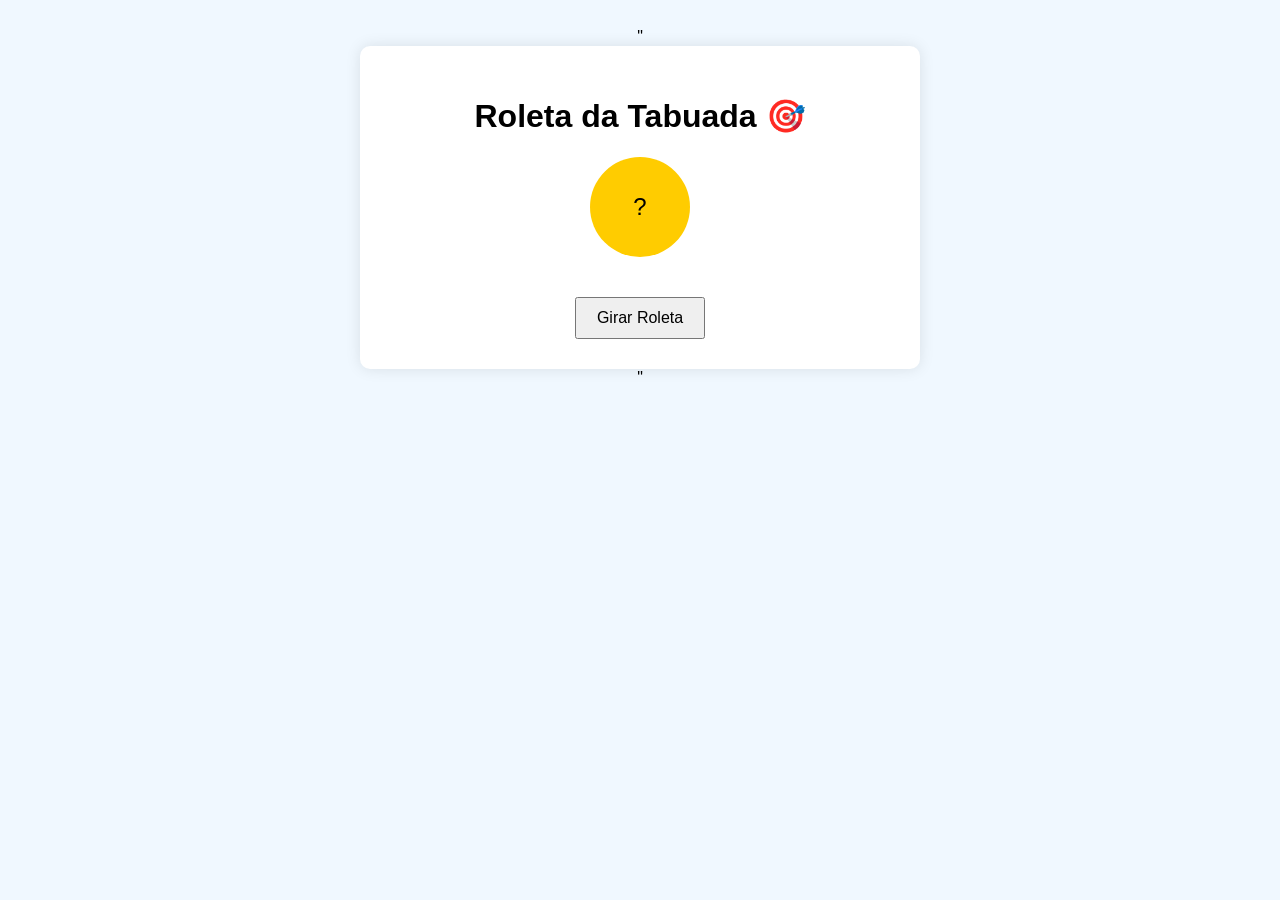
==== index.html @ 0d6f4448 "primeiro commit" ====
"<!DOCTYPE html>
<html lang='pt-BR'>
<head>
  <meta charset='UTF-8' />
  <meta name='viewport' content='width=device-width, initial-scale=1.0'/>
  <title>Roleta da Tabuada</title>
  <style>
    body {
      font-family: Arial, sans-serif;
      background: #f0f8ff;
      text-align: center;
      padding: 20px;
    }

    .container {
      max-width: 500px;
      margin: auto;
      background: #fff;
      padding: 30px;
      border-radius: 10px;
      box-shadow: 0 0 15px rgba(0,0,0,0.1);
    }

    .wheel-container {
      margin: 20px auto;
      height: 100px;
      width: 100px;
    }

    .wheel {
      width: 100px;
      height: 100px;
      line-height: 100px;
      border-radius: 50%;
      background: #ffcc00;
      color: #000;
      font-size: 24px;
      margin: auto;
      transition: transform 2s ease-out;
      display: flex;
      align-items: center;
      justify-content: center;
    }

    button {
      padding: 10px 20px;
      margin-top: 20px;
      font-size: 16px;
      cursor: pointer;
    }

    .hidden {
      display: none;
    }

    #options button {
      display: block;
      margin: 10px auto;
      width: 80%;
    }

    #feedback {
      font-size: 20px;
      margin-top: 20px;
    }
  </style>
</head>
<body>
  <div class='container'>
    <h1>Roleta da Tabuada 🎯</h1>
    <div class='wheel-container'>
      <div class='wheel' id='wheel'>?</div>
    </div>
    <button id='spinBtn'>Girar Roleta</button>

    <div id='questionArea' class='hidden'>
      <p id='question'></p>
      <div id='options'></div>
      <p id='timer'>⏱️ Tempo: <span id='time'>30</span>s</p>
    </div>

    <div id='feedback' class='hidden'></div>
    <button id='playAgainBtn' class='hidden'>Girar Novamente</button>
  </div>

  <script>
    const wheel = document.getElementById('wheel');
    const spinBtn = document.getElementById('spinBtn');
    const questionArea = document.getElementById('questionArea');
    const question = document.getElementById('question');
    const options = document.getElementById('options');
    const timerEl = document.getElementById('time');
    const feedback = document.getElementById('feedback');
    const playAgainBtn = document.getElementById('playAgainBtn');

    let correctAnswer = 0;
    let timer;
    let timeLeft = 30;

    function generateQuestion() {
      const num1 = Math.floor(Math.random() * 10) + 1;
      const num2 = Math.floor(Math.random() * 10) + 1;
      correctAnswer = num1 * num2;

      question.textContent = `Quanto é ${num1} × ${num2}?`;

      let answers = [correctAnswer];
      while (answers.length < 4) {
        const wrong = Math.floor(Math.random() * 81) + 1;
        if (!answers.includes(wrong)) answers.push(wrong);
      }

      answers = answers.sort(() => Math.random() - 0.5);

      options.innerHTML = '';
      answers.forEach(ans => {
        const btn = document.createElement('button');
        btn.textContent = ans;
        btn.onclick = () => checkAnswer(ans);
        options.appendChild(btn);
      });
    }

    function checkAnswer(answer) {
      clearInterval(timer);
      if (answer === correctAnswer) {
        feedback.innerHTML = '🎉 Parabéns! Você acertou! 🍭';
      } else {
        feedback.innerHTML = '❌ Ops! Tente novamente!';
      }
      feedback.classList.remove('hidden');
      playAgainBtn.classList.remove('hidden');
    }

    function startTimer() {
      timeLeft = 30;
      timerEl.textContent = timeLeft;
      timer = setInterval(() => {
        timeLeft--;
        timerEl.textContent = timeLeft;
        if (timeLeft <= 0) {
          clearInterval(timer);
          feedback.innerHTML = '⏰ Tempo esgotado! Tente novamente!';
          feedback.classList.remove('hidden');
          playAgainBtn.classList.remove('hidden');
        }
      }, 1000);
    }

    spinBtn.onclick = () => {
      feedback.classList.add('hidden');
      playAgainBtn.classList.add('hidden');
      questionArea.classList.add('hidden');

      const rotation = Math.floor(Math.random() * 360) + 720;
      wheel.style.transform = `rotate(${rotation}deg)`;

      setTimeout(() => {
        wheel.textContent = '🎲';
        questionArea.classList.remove('hidden');
        generateQuestion();
        startTimer();
      }, 2000);
    };

    playAgainBtn.onclick = () => {
      wheel.textContent = '?';
      questionArea.classList.add('hidden');
      feedback.classList.add('hidden');
      playAgainBtn.classList.add('hidden');
    };
  </script>
</body>
</html>"
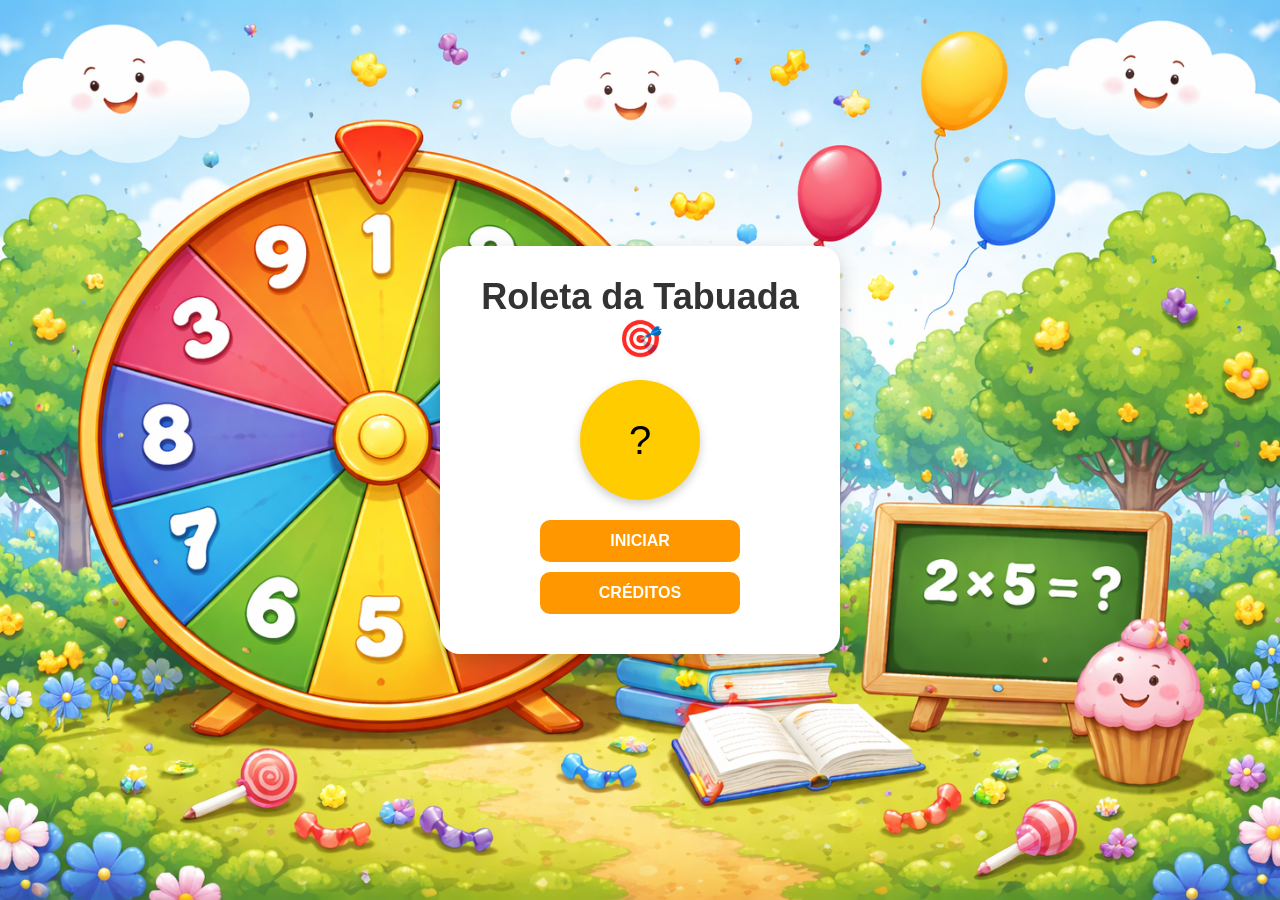
==== commit 8cb15f63: "Atualizações do oa" ====
--- a/index.html
+++ b/index.html
@@ -1,174 +1,24 @@
-"<!DOCTYPE html>
-<html lang='pt-BR'>
+<!DOCTYPE html>
+<html lang="pt-BR">
+
 <head>
-  <meta charset='UTF-8' />
-  <meta name='viewport' content='width=device-width, initial-scale=1.0'/>
-  <title>Roleta da Tabuada</title>
-  <style>
-    body {
-      font-family: Arial, sans-serif;
-      background: #f0f8ff;
-      text-align: center;
-      padding: 20px;
-    }
+  <meta charset="UTF-8">
+  <meta name="viewport" content="width=device-width, initial-scale=1.0">
+    <title>Roleta da Tabuada</title>
+  <link rel="stylesheet" href="style.css">
+</head>
 
-    .container {
-      max-width: 500px;
-      margin: auto;
-      background: #fff;
-      padding: 30px;
-      border-radius: 10px;
-      box-shadow: 0 0 15px rgba(0,0,0,0.1);
-    }
+<body>
+  <div class="container">
+    <h1 class="container-title">Roleta da Tabuada 🎯</h1>
+    <div class="wheel-container">
+            <div class="wheel" id="wheel">?</div>
+        </div>
 
-    .wheel-container {
-      margin: 20px auto;
-      height: 100px;
-      width: 100px;
-    }
-
-    .wheel {
-      width: 100px;
-      height: 100px;
-      line-height: 100px;
-      border-radius: 50%;
-      background: #ffcc00;
-      color: #000;
-      font-size: 24px;
-      margin: auto;
-      transition: transform 2s ease-out;
-      display: flex;
-      align-items: center;
-      justify-content: center;
-    }
-
-    button {
-      padding: 10px 20px;
-      margin-top: 20px;
-      font-size: 16px;
-      cursor: pointer;
-    }
-
-    .hidden {
-      display: none;
-    }
-
-    #options button {
-      display: block;
-      margin: 10px auto;
-      width: 80%;
-    }
-
-    #feedback {
-      font-size: 20px;
-      margin-top: 20px;
-    }
-  </style>
-</head>
-<body>
-  <div class='container'>
-    <h1>Roleta da Tabuada 🎯</h1>
-    <div class='wheel-container'>
-      <div class='wheel' id='wheel'>?</div>
-    </div>
-    <button id='spinBtn'>Girar Roleta</button>
-
-    <div id='questionArea' class='hidden'>
-      <p id='question'></p>
-      <div id='options'></div>
-      <p id='timer'>⏱️ Tempo: <span id='time'>30</span>s</p>
-    </div>
-
-    <div id='feedback' class='hidden'></div>
-    <button id='playAgainBtn' class='hidden'>Girar Novamente</button>
+    <a href="./main.html">INICIAR</a>
+    <a href="./credits.html">CRÉDITOS</a>
   </div>
 
-  <script>
-    const wheel = document.getElementById('wheel');
-    const spinBtn = document.getElementById('spinBtn');
-    const questionArea = document.getElementById('questionArea');
-    const question = document.getElementById('question');
-    const options = document.getElementById('options');
-    const timerEl = document.getElementById('time');
-    const feedback = document.getElementById('feedback');
-    const playAgainBtn = document.getElementById('playAgainBtn');
+</body>
 
-    let correctAnswer = 0;
-    let timer;
-    let timeLeft = 30;
-
-    function generateQuestion() {
-      const num1 = Math.floor(Math.random() * 10) + 1;
-      const num2 = Math.floor(Math.random() * 10) + 1;
-      correctAnswer = num1 * num2;
-
-      question.textContent = `Quanto é ${num1} × ${num2}?`;
-
-      let answers = [correctAnswer];
-      while (answers.length < 4) {
-        const wrong = Math.floor(Math.random() * 81) + 1;
-        if (!answers.includes(wrong)) answers.push(wrong);
-      }
-
-      answers = answers.sort(() => Math.random() - 0.5);
-
-      options.innerHTML = '';
-      answers.forEach(ans => {
-        const btn = document.createElement('button');
-        btn.textContent = ans;
-        btn.onclick = () => checkAnswer(ans);
-        options.appendChild(btn);
-      });
-    }
-
-    function checkAnswer(answer) {
-      clearInterval(timer);
-      if (answer === correctAnswer) {
-        feedback.innerHTML = '🎉 Parabéns! Você acertou! 🍭';
-      } else {
-        feedback.innerHTML = '❌ Ops! Tente novamente!';
-      }
-      feedback.classList.remove('hidden');
-      playAgainBtn.classList.remove('hidden');
-    }
-
-    function startTimer() {
-      timeLeft = 30;
-      timerEl.textContent = timeLeft;
-      timer = setInterval(() => {
-        timeLeft--;
-        timerEl.textContent = timeLeft;
-        if (timeLeft <= 0) {
-          clearInterval(timer);
-          feedback.innerHTML = '⏰ Tempo esgotado! Tente novamente!';
-          feedback.classList.remove('hidden');
-          playAgainBtn.classList.remove('hidden');
-        }
-      }, 1000);
-    }
-
-    spinBtn.onclick = () => {
-      feedback.classList.add('hidden');
-      playAgainBtn.classList.add('hidden');
-      questionArea.classList.add('hidden');
-
-      const rotation = Math.floor(Math.random() * 360) + 720;
-      wheel.style.transform = `rotate(${rotation}deg)`;
-
-      setTimeout(() => {
-        wheel.textContent = '🎲';
-        questionArea.classList.remove('hidden');
-        generateQuestion();
-        startTimer();
-      }, 2000);
-    };
-
-    playAgainBtn.onclick = () => {
-      wheel.textContent = '?';
-      questionArea.classList.add('hidden');
-      feedback.classList.add('hidden');
-      playAgainBtn.classList.add('hidden');
-    };
-  </script>
-</body>
-</html>"+</html>
--- a/style.css
+++ b/style.css
@@ -0,0 +1,157 @@
+/* RESET BÁSICO */
+* {
+  margin: 0;
+  padding: 0;
+  box-sizing: border-box;
+}
+
+/* ESTILO GERAL */
+body {
+  font-family: "Comic Sans MS", Arial, sans-serif;
+  background: url("/assets/back.png") no-repeat center center;
+  background-size: cover;
+  min-height: 100vh;
+  display: flex;
+  justify-content: center;
+  align-items: center;
+  text-align: center;
+}
+
+/* CONTAINER DA ROLETA */
+.container {
+  background-color: white;
+  padding: 30px;
+  border-radius: 20px;
+  width: 400px;
+  box-shadow: 0 8px 20px rgba(0, 0, 0, 0.2);
+}
+
+/* TÍTULO */
+.container-title {
+  font-size: 36px;
+  margin-bottom: 20px;
+  color: #333;
+}
+
+/* IMAGEM DO MENU */
+#ingrediente-img {
+  width: 180px;
+  margin-bottom: 25px;
+}
+
+/* LINKS DO MENU */
+.container a {
+  display: block;
+  text-decoration: none;
+  background: #ff9800;
+  color: white;
+  padding: 12px;
+  border-radius: 10px;
+  margin: 10px auto;
+  width: 200px;
+  font-weight: bold;
+  transition: 0.3s;
+}
+
+.container a:hover {
+  background: #f57c00;
+  transform: scale(1.05);
+}
+
+/* CRÉDITOS */
+.creditos {
+  margin: 20px 0;
+}
+
+.creditos h2 {
+  margin: 5px 0;
+  font-weight: normal;
+}
+
+.creditos-img {
+  width: 100%;
+  margin: 15px 0;
+}
+
+/* ROLETA */
+.wheel-container {
+  margin: 20px;
+}
+
+.wheel {
+  width: 120px;
+  height: 120px;
+  border-radius: 50%;
+  background: #ffcc00;
+  display: flex;
+  align-items: center;
+  justify-content: center;
+  font-size: 40px;
+  margin: auto;
+  transition: transform 2s ease-out;
+  box-shadow: 0 4px 10px rgba(0, 0, 0, 0.2);
+}
+
+/* BOTÕES */
+button {
+  padding: 10px 18px;
+  margin: 6px;
+  font-size: 16px;
+  border: none;
+  border-radius: 8px;
+  background: #4caf50;
+  color: white;
+  cursor: pointer;
+  transition: 0.2s;
+}
+
+button:hover {
+  background: #43a047;
+  transform: scale(1.05);
+}
+
+/* OPÇÕES DE RESPOSTA */
+#options button {
+  display: block;
+  margin: 8px auto;
+  width: 140px;
+}
+
+/* TIMER */
+#timer {
+  margin-top: 10px;
+  font-weight: bold;
+}
+
+/* FEEDBACK */
+#feedback {
+  font-size: 22px;
+  margin-top: 10px;
+}
+
+/* UTILIDADE */
+.hidden {
+  display: none;
+}
+
+/* RESPONSIVO */
+@media (max-width: 500px) {
+  body {
+    background: url("/assets/back-mobile.png") no-repeat center center;
+  }
+
+  .container {
+    width: 90%;
+    padding: 15px;
+  }
+
+  .wheel {
+    width: 100px;
+    height: 100px;
+    font-size: 32px;
+  }
+
+  button {
+    width: 90%;
+  }
+}
